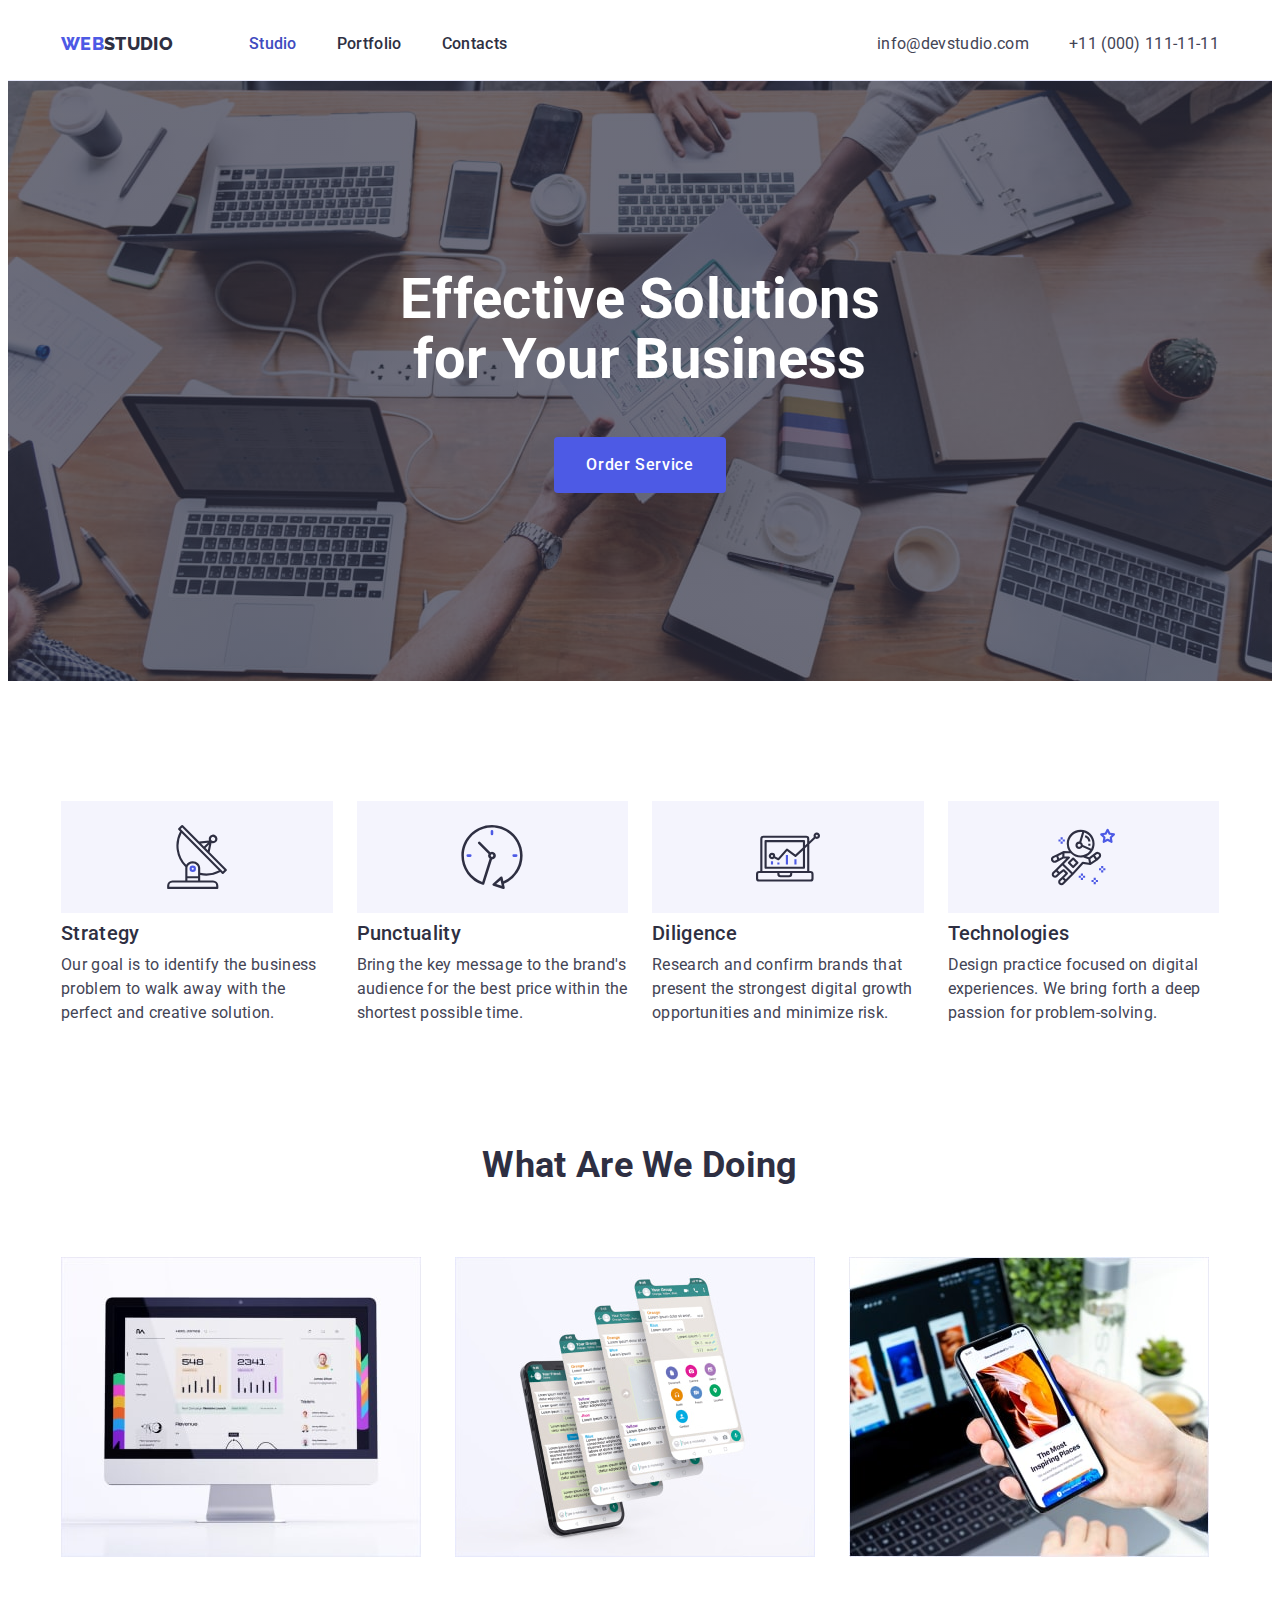
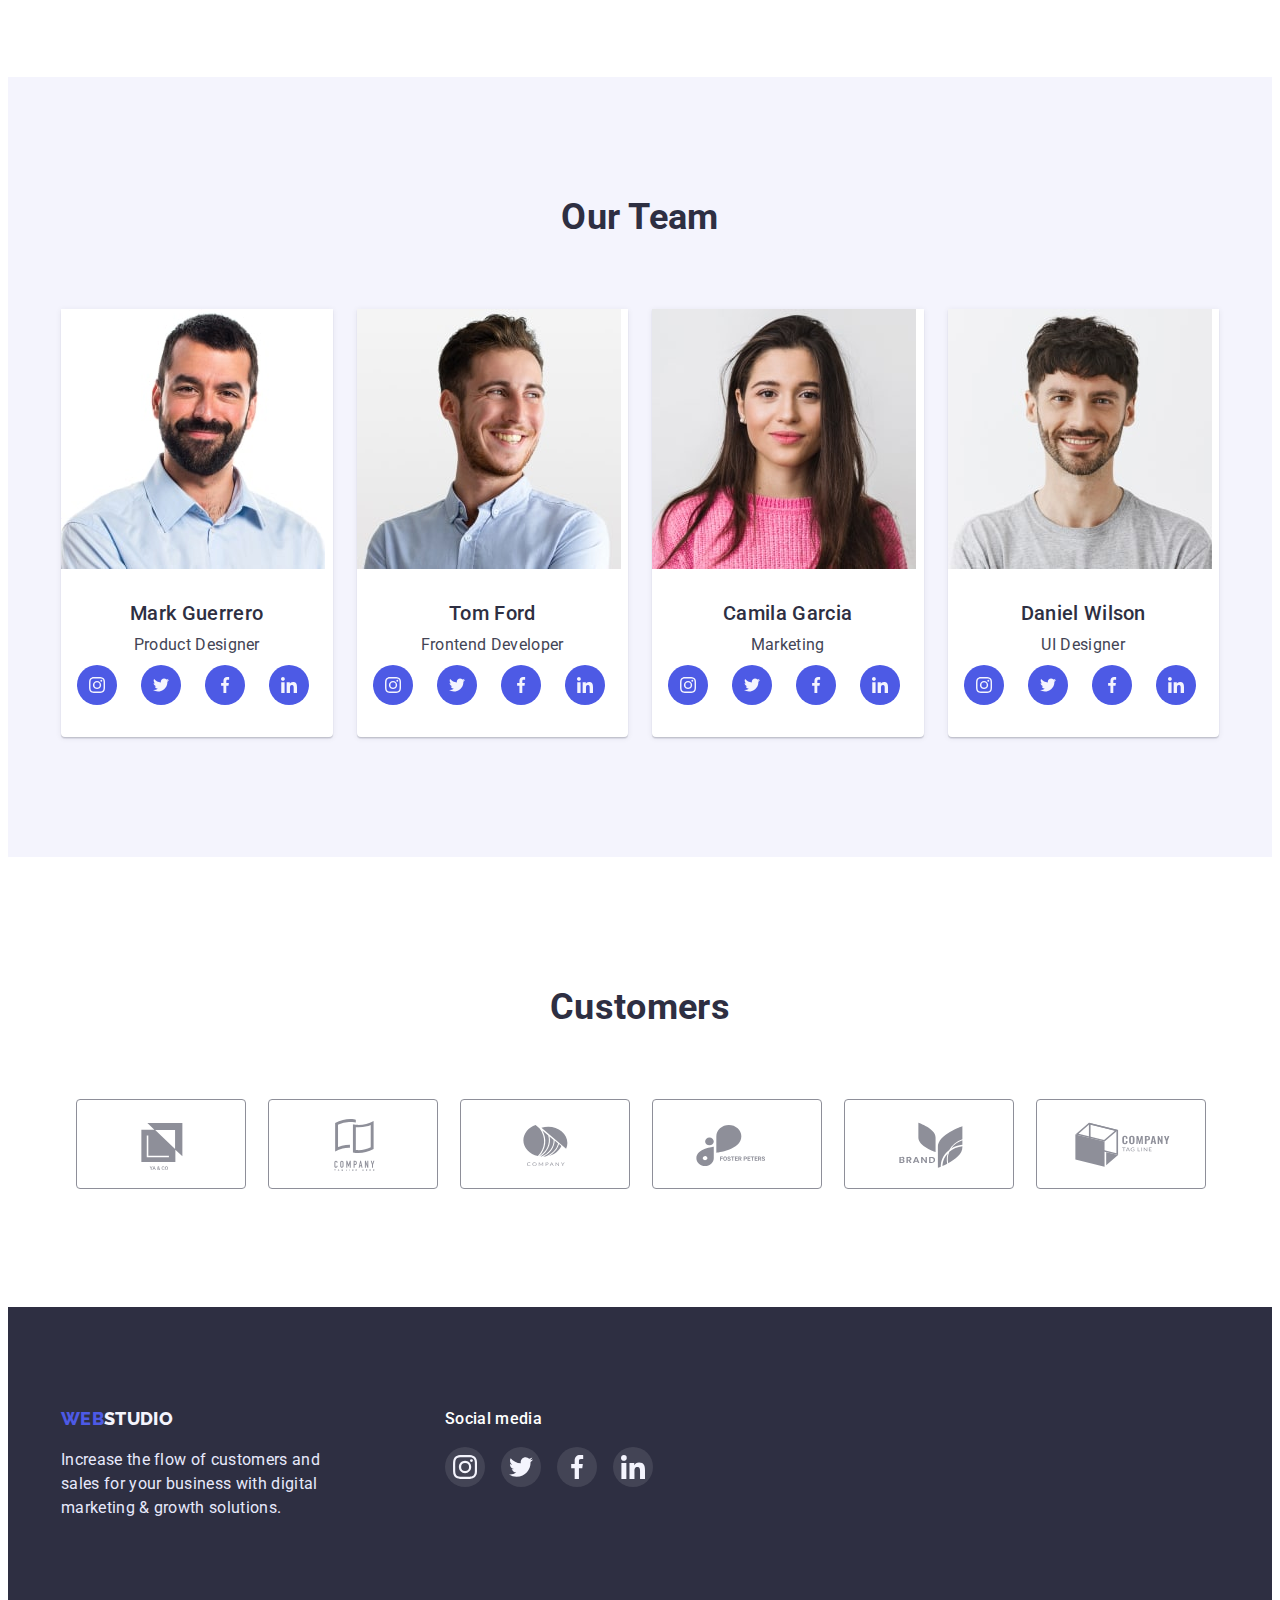
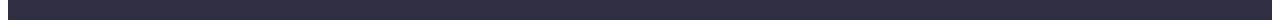
==== index.html @ bea69590 "Initial commit" ====
<!DOCTYPE html>
<html lang="en">
  <head>
    <meta charset="UTF-8" />
    <meta http-equiv="X-UA-Compatible" content="IE=edge" />
    <meta
      name="viewport"
      content="width=device-width, initial-scale=1.0"
    />
    <title>WEB STUDIO</title>
    <link
      rel="preconnect"
      href="https://fonts.googleapis.com"
    />
    <link
      rel="preconnect"
      href="https://fonts.gstatic.com"
      crossorigin
    />
    <link
      href="https://fonts.googleapis.com/css2?family=Raleway:wght@800&family=Roboto:wght@400;500;700;900&display=swap"
      rel="stylesheet"
    />
    <link
      rel="stylesheet"
      href="https://cdnjs.cloudflare.com/ajax/libs/modern-normalize/1.1.0/modern-normalize.min.css"
      integrity="sha512-wpPYUAdjBVSE4KJnH1VR1HeZfpl1ub8YT/NKx4PuQ5NmX2tKuGu6U/JRp5y+Y8XG2tV+wKQpNHVUX03MfMFn9Q=="
      crossorigin="anonymous"
      referrerpolicy="no-referrer"
    />
    <link rel="stylesheet" href="./styles/style.css" />
  </head>

  <body>
    <!-- Header -->

    <header class="page-header">
      <div class="container header-container">
        <a class="logo-link link" href="./index.html"
          >WEB<span class="logo-clr">STUDIO</span></a
        >
        <nav class="menu">
          <ul class="menu-list list">
            <li class="menu-item">
              <a
                class="link menu-link current"
                href="./index.html"
                >Studio</a
              >
            </li>
            <li class="menu-item">
              <a
                class="link menu-link"
                href="./portfolio.html"
                >Portfolio</a
              >
            </li>
            <li class="menu-item">
              <a class="link menu-link" href="#">Contacts</a>
            </li>
          </ul>
        </nav>
        
        <address class="contacts">
          <ul class="contacts-list list">
            <li class="contacts-item">
              <a
                class="contacts-link link"
                href="mailto:info@devstudio.com"
                >info@devstudio.com</a
              >
            </li>
            <li class="contacts-item">
              <a
                class="contacts-link link"
                href="tel:+110001111111"
                >+11 (000) 111-11-11</a
              >
            </li>
          </ul>
        </address>
      </div>
    </header>

    <main>
      <!-- Hero -->

      <section class="hero">
        <div class="container">
          <h1 class="hero-title">
            Effective Solutions for Your Business
          </h1>
          <button class="btn hero-btn" type="button">
            Order Service
          </button>
        </div>
      </section>

      <!-- Features -->

      <section class="features section">
        <div class="container">
          <h2 class="visually-hidden">features</h2>
          <ul class="features-list list">
            <li class="features-item">
      
              <div class="icon-wrapper">
                <svg class="features-icon" width="64" height="64">
                <use href="./images/symbol-defs.svg#antenna">
                </use>
                </svg>
              </div>
              <h3 class="features-title">Strategy</h3>
              <p class="features-text">
                Our goal is to identify the business problem
                to walk away with the perfect and creative
                solution.
              </p>
            </li>

            <li class="features-item">
              <div class="icon-wrapper">
                <svg class="features-icon" width="64" height="64">
                <use href="./images/symbol-defs.svg#clock">
                </use>
                </svg>
              </div>
              <h3 class="features-title">Punctuality</h3>
              <p class="features-text">
                Bring the key message to the brand's audience
                for the best price within the shortest
                possible time.
              </p>
            </li>

            <li class="features-item">
              <div class="icon-wrapper">
                <svg class="features-icon" width="64" height="64">
                <use href="./images/symbol-defs.svg#diagram">
                </use>
                </svg>
              </div>
              <h3 class="features-title">Diligence</h3>
              <p class="features-text">
                Research and confirm brands that present the
                strongest digital growth opportunities and
                minimize risk.
              </p>
            </li>

            <li class="features-item">
               <div class="icon-wrapper">
                <svg class="features-icon" width="64" height="64">
                <use href="./images/symbol-defs.svg#astronaut">
                </use>
                </svg>
              </div>
              <h3 class="features-title">Technologies</h3>
              <p class="features-text">
                Design practice focused on digital
                experiences. We bring forth a deep passion for
                problem-solving.
              </p>
            </li>
          </ul>
        </div>
      </section>

      <!-- What are we doing -->

      <section class="we-do section">
        <div class="container">
          <h2 class="title">What are we doing</h2>
          <ul class="we-do-list list">
            <li class="we-do-item">
              <img
                class="we-do-img"
                src="./images/img1.jpg"
                alt="monitor screen"
                width="360"
                height="300"
              />
            </li>
            <li class="we-do-item">
              <img
                class="we-do-img"
                src="./images/img2.jpg"
                alt="smartphone"
                width="360"
                height="300"
              />
            </li>
            <li class="we-do-item">
              <img
                class="we-do-img"
                src="./images/img3.jpg"
                alt="smartphone and laptop"
                width="360"
                height="300"
              />
            </li>
          </ul>
        </div>
      </section>

      <!-- Team -->

      <section class="team section">
        <div class="container">
          <h2 class="title">Our Team</h2>
          <ul class="team-list list">
            <li class="team-item">
              <img
                class="team-img"
                src="./images/team1.jpg"
                alt="smiling man with a beard"
                width="264"
                height="260"
              />
              <div class="team-text-container">
              <h3 class="team-title">Mark Guerrero</h3>
              <p class="team-text">Product Designer</p>
              <ul class="socials-list list">
                  <li class="socials-item">
                    <a
                      class="socials-link link"
                      href="https://instagram.com"
                      aria-label="Instagram"
                      target="_blank"
                      rel="noopener noreferrer"
                    >
                      <svg class="socials-icon" width="16" height="16">
                        <use href="./images/symbol-defs.svg#instagram"></use>
                      </svg>
                    </a>
                  </li>
                  <li class="socials-item">
                    <a
                      class="socials-link link"
                      href="https://twitter.com"
                      aria-label="Twitter"
                      target="_blank"
                      rel="noopener noreferrer"
                    >
                      <svg class="socials-icon" width="16" height="16">
                        <use href="./images/symbol-defs.svg#twitter"></use>
                      </svg>
                    </a>
                  </li>
                  <li class="socials-item">
                    <a
                      class="socials-link link"
                      href="https://facebook.com"
                      aria-label="Facebook"
                      target="_blank"
                      rel="noopener noreferrer"
                    >
                      <svg class="socials-icon" width="16" height="16">
                        <use href="./images/symbol-defs.svg#facebook"></use>
                      </svg>
                    </a>
                  </li>
                  <li class="socials-item">
                    <a
                      class="socials-link link"
                      href="https://linkedin.com"
                      aria-label="LinkedIn"
                      target="_blank"
                      rel="noopener noreferrer"
                    >
                      <svg class="socials-icon" width="16" height="16">
                        <use href="./images/symbol-defs.svg#linkedin"></use>
                      </svg>
                    </a>
                  </li>
                </ul>
              </div>
            </li>
            <li class="team-item">
              <img
                class="team-img"
                src="./images/team2.jpg"
                alt="smiling man"
                width="264"
                height="260"
              />
              <div class="team-text-container">
              <h3 class="team-title">Tom Ford</h3>
              <p class="team-text">Frontend Developer</p>
              <ul class="socials-list list">
                  <li class="socials-item">
                    <a
                      class="socials-link link"
                      href="https://instagram.com"
                      aria-label="Instagram"
                      target="_blank"
                      rel="noopener noreferrer"
                    >
                      <svg class="socials-icon" width="16" height="16">
                        <use href="./images/symbol-defs.svg#instagram"></use>
                      </svg>
                    </a>
                  </li>
                  <li class="socials-item">
                    <a
                      class="socials-link link"
                      href="https://twitter.com"
                      aria-label="Twitter"
                      target="_blank"
                      rel="noopener noreferrer"
                    >
                      <svg class="socials-icon" width="16" height="16">
                        <use href="./images/symbol-defs.svg#twitter"></use>
                      </svg>
                    </a>
                  </li>
                  <li class="socials-item">
                    <a
                      class="socials-link link"
                      href="https://facebook.com"
                      aria-label="Facebook"
                      target="_blank"
                      rel="noopener noreferrer"
                    >
                      <svg class="socials-icon" width="16" height="16">
                        <use href="./images/symbol-defs.svg#facebook"></use>
                      </svg>
                    </a>
                  </li>
                  <li class="socials-item">
                    <a
                      class="socials-link link"
                      href="https://linkedin.com"
                      aria-label="LinkedIn"
                      target="_blank"
                      rel="noopener noreferrer"
                    >
                      <svg class="socials-icon" width="16" height="16">
                        <use href="./images/symbol-defs.svg#linkedin"></use>
                      </svg>
                    </a>
                  </li>
                </ul>
              </div>
            </li>
            <li class="team-item">
              <img
                class="team-img"
                src="./images/team3.jpg"
                alt="smiling woman"
                width="264"
                height="260"
              />
              <div class="team-text-container">
              <h3 class="team-title">Camila Garcia</h3>
              <p class="team-text">Marketing</p>
              <ul class="socials-list list">
                  <li class="socials-item">
                    <a
                      class="socials-link link"
                      href="https://instagram.com"
                      aria-label="Instagram"
                      target="_blank"
                      rel="noopener noreferrer"
                    >
                      <svg class="socials-icon" width="16" height="16">
                        <use href="./images/symbol-defs.svg#instagram"></use>
                      </svg>
                    </a>
                  </li>
                  <li class="socials-item">
                    <a
                      class="socials-link link"
                      href="https://twitter.com"
                      aria-label="Twitter"
                      target="_blank"
                      rel="noopener noreferrer"
                    >
                      <svg class="socials-icon" width="16" height="16">
                        <use href="./images/symbol-defs.svg#twitter"></use>
                      </svg>
                    </a>
                  </li>
                  <li class="socials-item">
                    <a
                      class="socials-link link"
                      href="https://facebook.com"
                      aria-label="Facebook"
                      target="_blank"
                      rel="noopener noreferrer"
                    >
                      <svg class="socials-icon" width="16" height="16">
                        <use href="./images/symbol-defs.svg#facebook"></use>
                      </svg>
                    </a>
                  </li>
                  <li class="socials-item">
                    <a
                      class="socials-link link"
                      href="https://linkedin.com"
                      aria-label="LinkedIn"
                      target="_blank"
                      rel="noopener noreferrer"
                    >
                      <svg class="socials-icon" width="16" height="16">
                        <use href="./images/symbol-defs.svg#linkedin"></use>
                      </svg>
                    </a>
                  </li>
                </ul>
              </div>
            </li>
            <li class="team-item">
              <img
                class="team-img"
                src="./images/team4.jpg"
                alt="smiling man in a t-shirt"
                width="264"
                height="260"
              />
              <div class="team-text-container">
              <h3 class="team-title">Daniel Wilson</h3>
              <p class="team-text">UI Designer</p>
              <ul class="socials-list list">
                  <li class="socials-item">
                    <a
                      class="socials-link link"
                      href="https://instagram.com"
                      aria-label="Instagram"
                      target="_blank"
                      rel="noopener noreferrer"
                    >
                      <svg class="socials-icon" width="16" height="16">
                        <use href="./images/symbol-defs.svg#instagram"></use>
                      </svg>
                    </a>
                  </li>
                  <li class="socials-item">
                    <a
                      class="socials-link link"
                      href="https://twitter.com"
                      aria-label="Twitter"
                      target="_blank"
                      rel="noopener noreferrer"
                    >
                      <svg class="socials-icon" width="16" height="16">
                        <use href="./images/symbol-defs.svg#twitter"></use>
                      </svg>
                    </a>
                  </li>
                  <li class="socials-item">
                    <a
                      class="socials-link link"
                      href="https://facebook.com"
                      aria-label="Facebook"
                      target="_blank"
                      rel="noopener noreferrer"
                    >
                      <svg class="socials-icon" width="16" height="16">
                        <use href="./images/symbol-defs.svg#facebook"></use>
                      </svg>
                    </a>
                  </li>
                  <li class="socials-item">
                    <a
                      class="socials-link link"
                      href="https://linkedin.com"
                      aria-label="LinkedIn"
                      target="_blank"
                      rel="noopener noreferrer"
                    >
                      <svg class="socials-icon" width="16" height="16">
                        <use href="./images/symbol-defs.svg#linkedin"></use>
                      </svg>
                    </a>
                  </li>
                </ul>
              </div>
            </li>
          </ul>
        </div>
      </section>
    </main>

    <!-- Customers -->

    <section class="customers-section">
      <div class=".container">
        <h2 class="title">Customers</h2>
        <ul class="customers-list list">
          <li class="customers-item">
            <a class="customers-link" href="#"
               aria-label="customers logo"
               target="_blank"
               rel="noopener noreferrer">
              <svg class="customers-icon" width="104" height="56">
                <use href="./images/symbol-defs.svg#logo"></use>
              </svg>
            </a>
          </li>

          <li class="customers-item">
            <a class="customers-link" href="#"
               aria-label="customers logo"
               target="_blank"
               rel="noopener noreferrer">
              <svg class="customers-icon" width="104" height="56">
                <use href="./images/symbol-defs.svg#logo1"></use>
              </svg>
            </a>
          </li>

          <li class="customers-item">
            <a class="customers-link" href="#"
               aria-label="customers logo"
               target="_blank"
               rel="noopener noreferrer">
              <svg class="customers-icon" width="104" height="56">
                <use href="./images/symbol-defs.svg#logo2"></use>
              </svg>
            </a>
          </li>

          <li class="customers-item">
            <a class="customers-link" href="#"
               aria-label="customers logo"
               target="_blank"
               rel="noopener noreferrer">
              <svg class="customers-icon" width="104" height="56">
                <use href="./images/symbol-defs.svg#logo3"></use>
              </svg>
            </a>
          </li>

          <li class="customers-item">
            <a class="customers-link" href="#"
               aria-label="customers logo"
               target="_blank"
               rel="noopener noreferrer">
              <svg class="customers-icon" width="104" height="56">
                <use href="./images/symbol-defs.svg#logo4"></use>
              </svg>
            </a>
          </li>

          <li class="customers-item">
            <a class="customers-link" href="#"
               aria-label="customers logo"
               target="_blank"
               rel="noopener noreferrer">
              <svg class="customers-icon" width="104" height="56">
                <use href="./images/symbol-defs.svg#logo5"></use>
              </svg>
            </a>
          </li>

        </ul>
      </div>
    </section>



    <!-- Footer -->

    <footer class="page-footer">
      <div class="container footer-wrapper">

        <div class="footer-logo-wrapper">
          <a class="logo-link link" href="./index.html"
            >WEB<span class="ft-logo-clr">STUDIO</span></a
          >
          <p class="page-footer-text">
            Increase the flow of customers and sales for your
            business with digital marketing & growth solutions.
          </p>
        </div>
        
        <div class="socials-footer-wrapper">
          <p class="socials-text">Social media</p>
          <ul class="socials-footer-list list">
            <li>
              <a class="socials-footer-link link" 
              href="https://instagram.com"
              target="_blank"
              rel="noopener noreferrer"
              aria-label="instagram">
                <svg width="24" height="24">
                  <use href="./images/symbol-defs.svg#instagram"></use>
                </svg>
              </a>
            </li>

            <li>
              <a class="socials-footer-link link" 
              href="https://twitter.com"
              target="_blank"
              rel="noopener noreferrer"
              aria-label="twitter">
                <svg width="24" height="24">
                  <use href="./images/symbol-defs.svg#twitter"></use>
                </svg>
              </a>
            </li>

            <li>
              <a class="socials-footer-link link" 
              href="https://facebook.com"
              target="_blank"
              rel="noopener noreferrer"
              aria-label="facebook">
                <svg width="24" height="24">
                  <use href="./images/symbol-defs.svg#facebook"></use>
                </svg>
              </a>
            </li>

            <li>
              <a class="socials-footer-link link" 
              href="https://linkedin.com"
              target="_blank"
              rel="noopener noreferrer"
              aria-label="linkedin">
                <svg width="24" height="24">
                  <use href="./images/symbol-defs.svg#linkedin"></use>
                </svg>
              </a>
            </li>

          </ul>
        </div>

      </div>
    </footer>
  </body>
</html>
---- styles/style.css ----
:root {

    /* Fonts */
--prim-font:'Roboto', sans-serif;
--logo-font: 'Raleway', sans-serif;

    /* Text colors */
--prim-txt-color: #434455;
--light-txt-color: #FFFFFF;
--title-txt-color: #2e2f42;
--logo-head-color: #2e2f42;
--logo-foot-color: #F4F4FD;
--brand-color: #4D5AE5;
--footer-txt-color: #E7E9FC;
--hover-link-color:#404BBF;
--customers-logo-color:#8E8F99;


/* BG colors */
--prim-bg-color: #ffffff;
--dark-bg-color: #2E2F42;
--light-bg-color: #F4F4FD;
--prim-btn-bg-color: #4D5AE5;
--sec-btn-bg-color: #E7E9FC;
--hover-btn-bg-color: #404BBF;


/* Others */
--hero-shadow: rgba(46, 47, 66, 0.7);
--gap: 24px;
--items: 4;

}
   

body {
font-family: var(--prim-font);
color: var(--prim-txt-color);
background-color: var(--prim-bg-color);
letter-spacing: 0.02em;
line-height: calc(24 / 16);
}

ul {
    margin: 0;
    padding: 0;
}

h1, h2, h3, p {
    margin: 0;
}

img {
    display: block;
    max-width: 100%;
    height: auto;
}

.visually-hidden {
    position: absolute;
    width: 1px;
    height: 1px;
    margin: -1px;
    border: 0;
    padding: 0;

    white-space: nowrap;
    clip-path: inset(100%);
    clip: rect(0 0 0 0);
    overflow: hidden;
}

.link {
    text-decoration: none;
}

.list {
    list-style: none;
}

.title {
    font-size: 36px;
    line-height: calc(40 / 36);
    text-align: center;
    text-transform: capitalize;
    color: var(--title-txt-color);
    margin-bottom: 72px;
}

.section {
    padding-top: 120px;
    padding-bottom: 120px;
}

.container {
    max-width: 1158px;
    margin-left: auto;
    margin-right: auto;
    padding-left: 15px;
    padding-right: 15px;
    /* outline: 2px solid red;
    outline-offset: -2px; */
}

/**
  |============================
  | Header
  |============================
*/

.page-header {
    border-bottom: 1px solid var(--footer-txt-color);
    /* background-color: #555; */
}

.header-container {
    display: flex;
    align-items:center;

}

.logo-link {
    /* display: block; */
    color: var(--brand-color);
    font-family: var(--logo-font);
    font-weight: 800;
    font-size: 18px;
    line-height: calc(24 / 18);
    padding: 24px 0 24px 0;
    margin-right: 76px;
    }

.logo-clr {
    color: var(--logo-head-color);
}

.menu {
   margin-right: auto; 
}
.menu-list {
    display: flex;
    gap: 40px;  
}

/* .list {}
.menu-item {}
.link {} */

.menu-link {
    display: block;
    font-weight: 500;
    color: var(--title-txt-color);
    padding: 24px 0 24px 0;
}

/* .current::after {
    display: block;
    content: "";
    width: 100%;
    height: 4px;
    background-color: #404BBF;
    margin-top: 24px;
} */

.menu-link:hover,
.menu-link:focus {
color: var(--hover-link-color);
}

.current {
    color: var(--hover-link-color);
}

/* .contacts { */
    

.contacts-list {
    display: flex;
    gap: 40px;
    align-items:center;
    margin-left: 10px;
   
}
/* .contacts-item { */


.contacts-link {
    display: block;
    font-style: normal;
    color: inherit;
    padding: 24px 0 24px 0;
}

.contacts-link:hover,
.contacts-link:focus {
    color: var(--hover-link-color);
}

/**
  |============================
  | Main
  |============================
*/

.hero {

    background-color: var(--dark-bg-color);
    padding-top: 188px;
    padding-bottom: 188px;
    background-image: 
    linear-gradient(var(--hero-shadow), var(--hero-shadow)),
    url(../images/people-office.jpg);
    background-repeat: no-repeat;
    background-position: center;
    background-size: cover;
    max-width: 1440px;
    margin-left: auto;
    margin-right: auto;

}

.hero-title {
    font-size: 56px;
    line-height: calc(60 / 56);
    text-align: center;
    color: var(--light-txt-color);
    width: 494px;
    margin-right: auto;
    margin-left: auto;
    margin-bottom: 48px;
}

.btn {
    font-size: 16px;
    font-family: inherit;
    font-weight: 500;
    line-height: inherit;  
    letter-spacing: 0.04em;
    color: var(--light-txt-color);
    background-color: var(--prim-btn-bg-color);
    cursor: pointer;
    border-radius: 4px;
}

.hero-btn {
    display: block;
    padding: 16px 32px;
    border-style: none;
    margin-right: auto;
    margin-left: auto;
    
}

.btn:hover,
.btn:focus {
    background-color: var(--hover-btn-bg-color);
}

    /**
      |============================
      | Features
      |============================
    */

/* .features {
    background-color: tomato;
} */

.features-list {
    display: flex;
    gap: var(--gap);
    
}

.features-item {
    flex-basis: calc( ( 100% - var(--gap) * ( var(--items) - 1 ) ) / var(--items) ); 
}



.icon-wrapper {
    display: flex;
    width: 100%;
    height: 112px;
    justify-content: center;
    align-items: center;
    background-color: #F4F4FD;
    margin-bottom: 8px;
}



/* .features-icon:hover{
background-color: violet */


.features-title {
    font-weight: 500;
    font-size: 20px;
    line-height: calc(24 / 20);
    color: var(--title-txt-color);
    margin-bottom: 8px;
 
}

/* .features-text {} */

/**
  |============================
  | What are we doing
  |============================
*/

.we-do {
    padding-top: 0;
    /* background-color: navy; */
}


.we-do-list {
    display: flex;
    gap: var(--gap);
    --items: 3;
}
.we-do-item {
    flex-basis: calc((100% - var(--gap) * (var(--items) - 1)) / var(--items));
}
/* .we-do-img {} */

/**
  |============================
  | Team
  |============================
*/
    
.team {
    background: var(--light-bg-color)
}


.team-list {
    display: flex;
    gap: var(--gap);
}

.team-item {
    box-shadow: 0px 1px 6px rgba(46, 47, 66, 0.08), 0px 1px 1px rgba(46, 47, 66, 0.16), 0px 2px 1px rgba(46, 47, 66, 0.08);
    border-radius: 0px 0px 4px 4px;
    background-color: var(--prim-bg-color);
    flex-basis: calc((100% - var(--gap) * (var(--items) - 1)) / var(--items));
}
/* .team-img {
}  */
.team-text-container {
    padding: 32px 16px 32px 16px;
}

.team-title {
    font-weight: 500;
    font-size: 20px;
    line-height: calc(24 / 20);
    text-align: center;
    color: var(--title-txt-color);
    margin-bottom: 8px;
}
.team-text {
    text-align: center;
    margin-bottom: 8px;
}

.socials-list{
    display: flex;
    gap: 24px;
}

.socials-item{
    width: 40px;
    height: 40px;
}

.socials-link {
    display: flex;
    justify-content: center;
    align-items: center;
    border-radius: 50%;
    width: 100%;
    height: 100%;
    background-color: var(--brand-color);
    fill: var(--light-bg-color);        
}

.socials-link:hover,
.socials-link:focus {
    background-color: var(--hover-link-color);
}

/**
  |============================
  | Customers
  |============================
*/

.customers-section{
    padding-top: 130px;
    padding-bottom: 120px;
}

.customers-list{
    display: flex;
    justify-content: center;
    gap: var(--gap);
}

.customers-item{
    width: 168px;
    height: 88px;
    
}

.customers-link{
    display: flex;
    align-items: center;
    justify-content: center;
    width: 100%;
    height: 100%;
    border: 1px solid var(--customers-logo-color);
    border-radius: 4px;
    fill: var(--customers-logo-color);
}

.customers-link:hover,
.customers-link:focus{
fill: var(--hover-link-color);
border-color: var(--hover-link-color);
}


/**
  |============================
  | Footer
  |============================
*/

.page-footer {
    background-color: var(--dark-bg-color);
    padding-top: 100px;
    padding-bottom: 100px;
}

.footer-wrapper{
display: flex;
gap: 120px;
}

.page-footer .logo-link {
    padding: 10px 0;
    /* margin-right: 0;
    margin-bottom: 16px; */
}
.ft-logo-clr {
    color: var(--logo-foot-color);
}

.page-footer-text {
    color: var(--footer-txt-color);
    max-width: 264px;
    margin-top: 16px;
}

.socials-text{
    font-weight: 500;
    color: var(--light-txt-color);
    margin-bottom: 16px;
}
.socials-footer-list{
    display: flex;
    gap: 16px;
}

.socials-footer-link {
    display: flex;
    justify-content: center;
    align-items: center;
    border-radius: 50%;
    width: 40px;
    height: 40px;
    background-color: rgba(255, 255, 255, 0.1);
    fill: var(--light-bg-color);

}

.socials-footer-link:hover,
.socials-footer-link:focus{
    background-color: #31D0AA;
}
/**
  |============================
  | Portfolio
  |============================
*/

/* Main */

.portfolio {
    padding-top: 96px;
}

.filter-list {
    display: flex;
    gap: 24px;
    justify-content: center;
    margin-bottom: 72px;
}

/* .filter-item { */


.port-btn {
    color: var(--brand-color);
    background-color: var(--sec-btn-bg-color);
    border: 1px solid transparent;
    border-radius: 4px;
    padding: 12px 24px;

    
}

.port-btn:hover,
.port-btn:focus {
    color: var(--light-txt-color);
    border: 1px solid transparent;
    box-shadow: 0px 3px 1px rgba(0, 0, 0, 0.1), 0px 2px 1px rgba(0, 0, 0, 0.08), 0px 2px 2px rgba(0, 0, 0, 0.12);

}


.portfolio-list {
    display: flex;
    flex-wrap: wrap;
    row-gap: 48px;
    column-gap: 24px;
    --items:3;
    
}

.portfolio-item {
    flex-basis: calc((100% - var(--gap) * (var(--items) - 1)) / var(--items));
    /* box-shadow: 0px 1px 6px rgba(46, 47, 66, 0.08);
    height: 100%; */
}

.portfolio-link{
    display: block;
    color: inherit;
}

.portfolio-link:hover,
.portfolio-link:focus{
    /* border: 0.5px solid #F4F4FD; */
    box-shadow: 0px 1px 6px rgba(46, 47, 66, 0.08), 0px 1px 1px rgba(46, 47, 66, 0.16), 0px 2px 1px rgba(46, 47, 66, 0.08);
}



/* .portfolio-img {}  */

.portfolio-title {
    font-weight: 500;
    font-size: 20px;
    line-height: calc(24 / 20);
    color: var(--title-txt-color);
    margin-bottom: 8px;
    
}

/* .portfolio-text {

}  */

.portfolio-wrapper {
    border-right: 1px solid var(--footer-txt-color);
    border-bottom: 1px solid var(--footer-txt-color);
    border-left: 1px solid var(--footer-txt-color);
    padding: 32px 0 32px 16px;

}
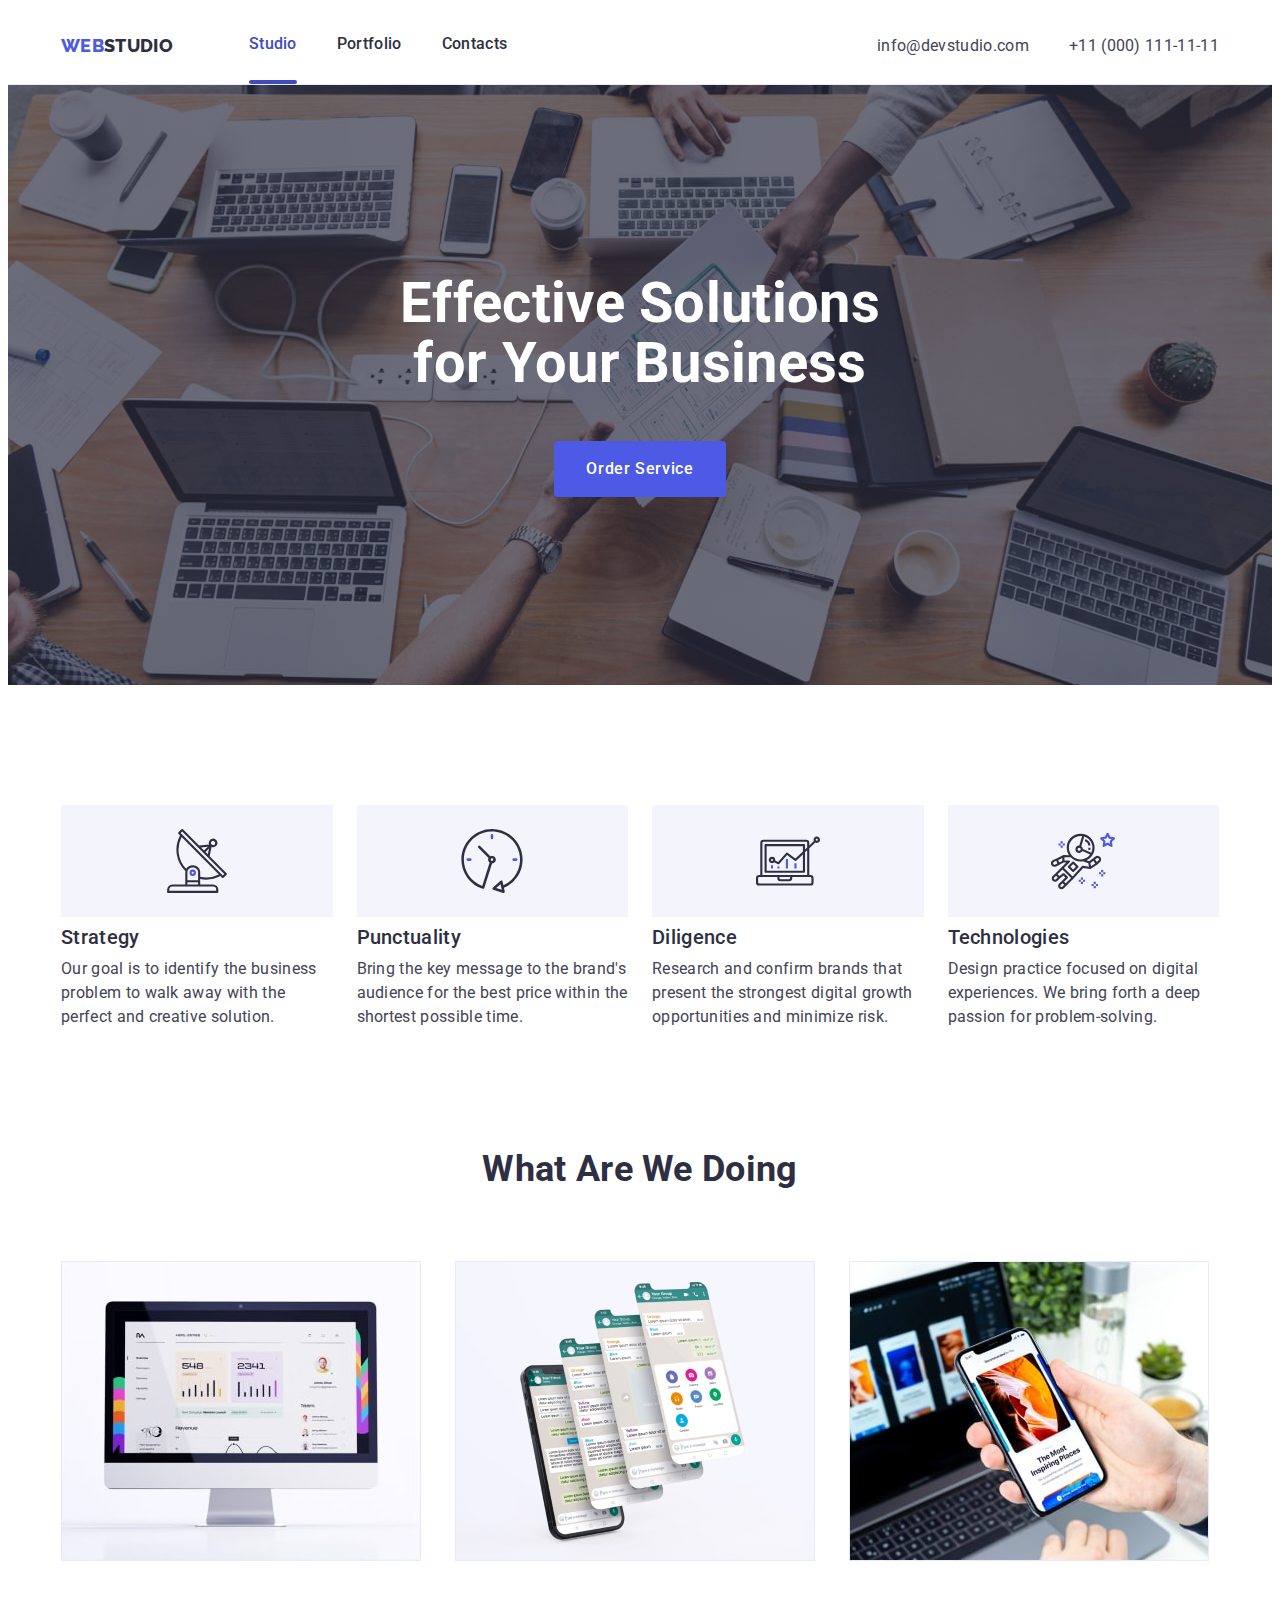
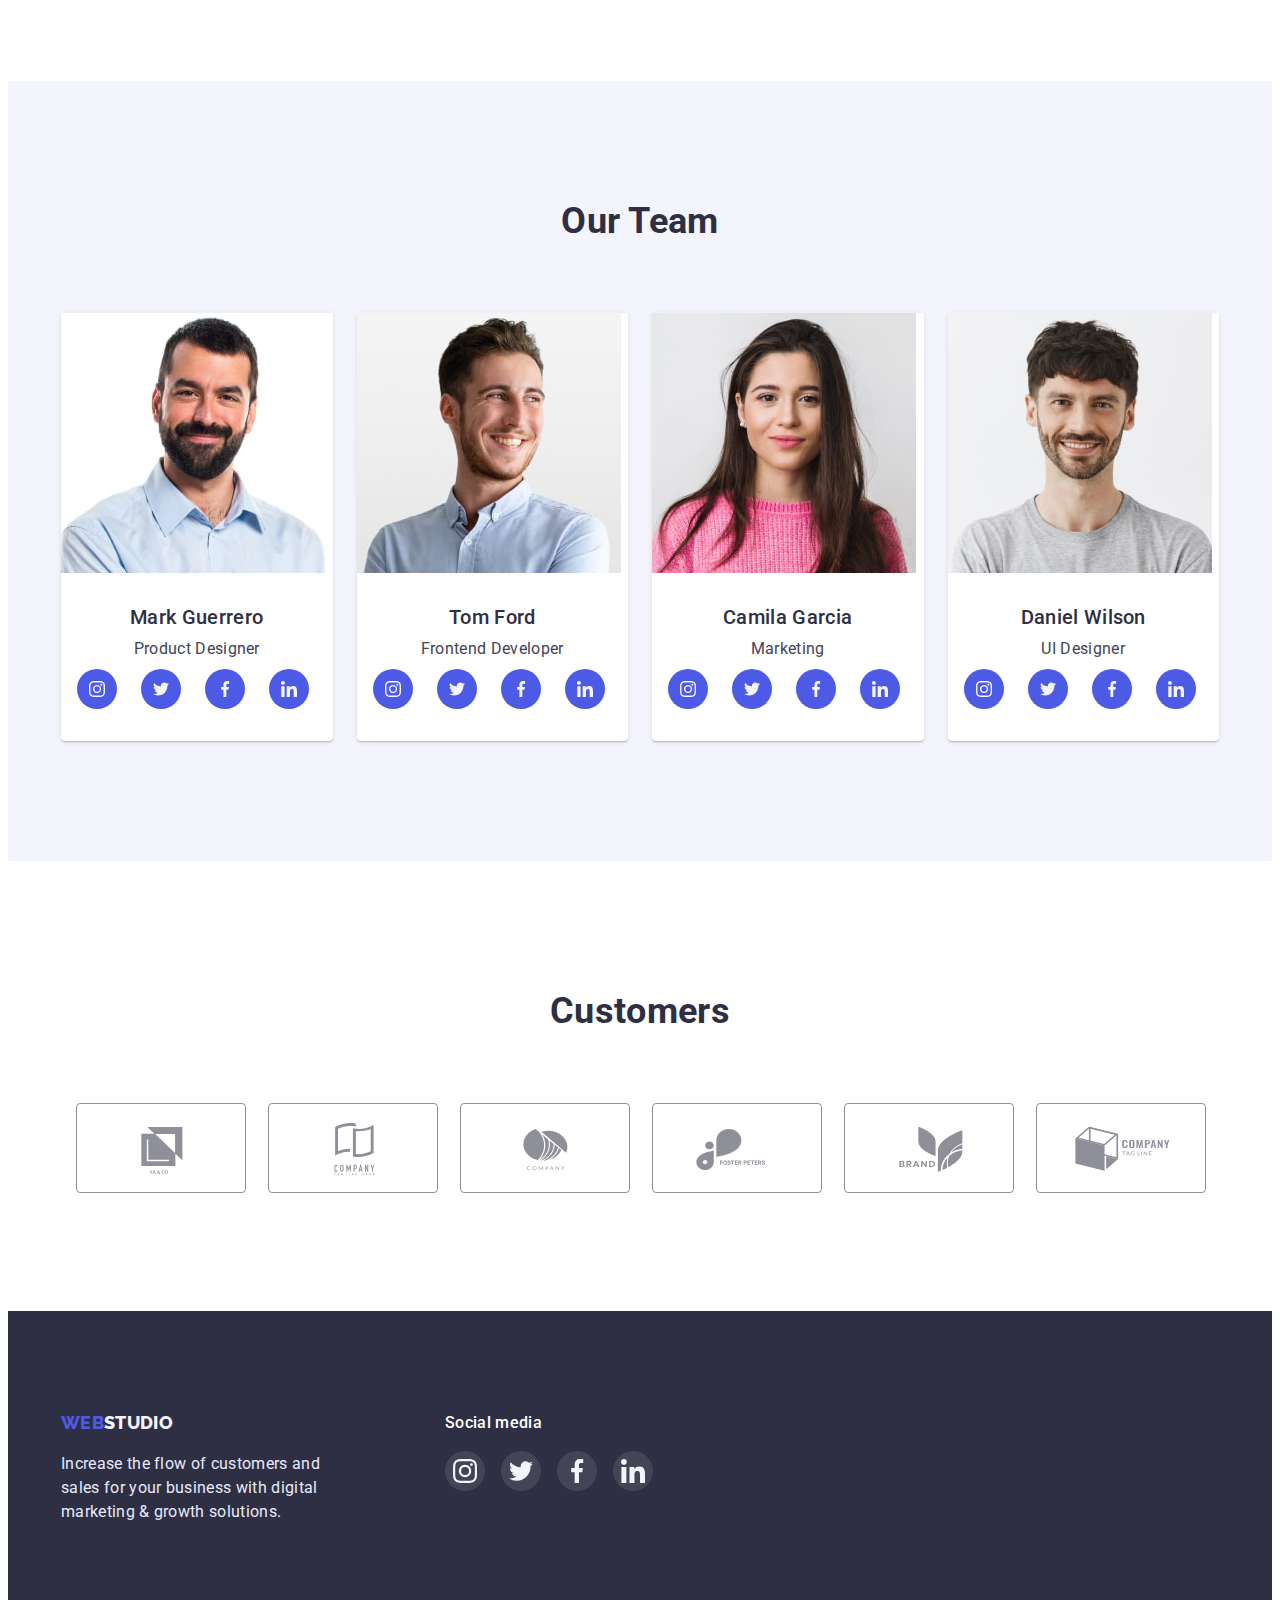
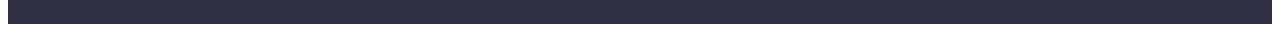
==== commit 13795b69: "31/1_1" ====
--- a/index.html
+++ b/index.html
@@ -47,6 +47,7 @@
                 href="./index.html"
                 >Studio</a
               >
+               <!-- <div class="current-line"></div> -->
             </li>
             <li class="menu-item">
               <a
--- a/styles/style.css
+++ b/styles/style.css
@@ -142,24 +142,37 @@
     gap: 40px;  
 }
 
-/* .list {}
-.menu-item {}
-.link {} */
+/* .list {} */
+.menu-item {
+    position: relative;
+}
+/* .link {} */
 
 .menu-link {
     display: block;
     font-weight: 500;
     color: var(--title-txt-color);
-    padding: 24px 0 24px 0;
-}
-
-/* .current::after {
+    padding: 24px 0 28px 0;
+}
+
+.current::after {
     display: block;
     content: "";
     width: 100%;
     height: 4px;
+    position: absolute;
+    bottom: 0;
+    border-radius: 2px;
     background-color: #404BBF;
-    margin-top: 24px;
+}
+
+/* .current-line{
+position:absolute;
+width: 100%;
+height: 4px;
+bottom: 0;
+background-color: #404BBF;
+border-radius: 2px;
 } */
 
 .menu-link:hover,
